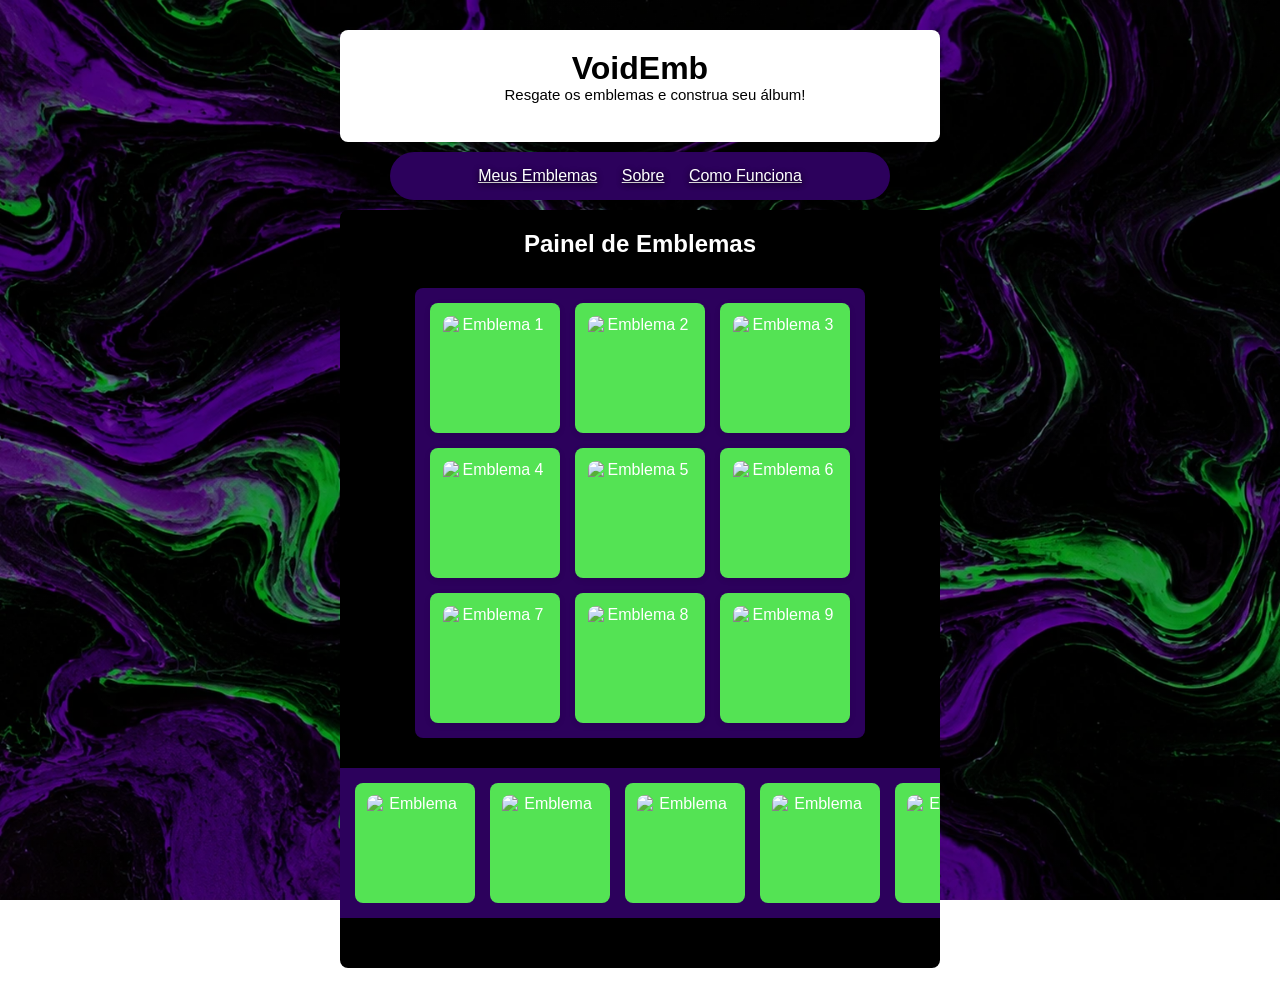
==== index.html @ 4203f264 "primeira versão do site" ====
<!DOCTYPE html>
<html lang="Pt-BR">
<head>
    <meta charset="UTF-8">
    <meta name="viewport" content="width=device-width, initial-scale=1.0">
    <link rel="stylesheet" href="style.css">
    <title>VoidEmb</title>
</head>
<body>
    <header>
        <h1>VoidEmb</h1>
        <p>Resgate os emblemas e construa seu álbum!</p>
    </header>
    <nav>
        <a href="meus-emblemas.html">Meus Emblemas</a>
        <a href="sobre.html">Sobre</a>
        <a href="como-funciona.html">Como Funciona</a>
    </nav>
    <main>
        <h2>Painel de Emblemas</h2>
        <section class="painel">
            <div class="emblema"><img src="https://picsum.photos/200?random=1" alt="Emblema 1"></div>
            <div class="emblema"><img src="https://picsum.photos/200?random=2" alt="Emblema 2"></div>
            <div class="emblema"><img src="https://picsum.photos/200?random=3" alt="Emblema 3"></div>
            <div class="emblema"><img src="https://picsum.photos/200?random=4" alt="Emblema 4"></div>
            <div class="emblema"><img src="https://picsum.photos/200?random=5" alt="Emblema 5"></div>
            <div class="emblema"><img src="https://picsum.photos/200?random=6" alt="Emblema 6"></div>
            <div class="emblema"><img src="https://picsum.photos/200?random=7" alt="Emblema 7"></div>
            <div class="emblema"><img src="https://picsum.photos/200?random=8" alt="Emblema 8"></div>
            <div class="emblema"><img src="https://picsum.photos/200?random=9" alt="Emblema 9"></div>
        </section>
        <section class="carrossel">
            <div class="fita">
                <div class="item"><img src="https://picsum.photos/200?random=10" alt="Emblema"></div>
                <div class="item"><img src="https://picsum.photos/200?random=11" alt="Emblema"></div>
                <div class="item"><img src="https://picsum.photos/200?random=12" alt="Emblema"></div>
                <div class="item"><img src="https://picsum.photos/200?random=13" alt="Emblema"></div>
                <div class="item"><img src="https://picsum.photos/200?random=14" alt="Emblema"></div>
                <div class="item"><img src="https://picsum.photos/200?random=10" alt="Emblema"></div>
                <div class="item"><img src="https://picsum.photos/200?random=11" alt="Emblema"></div>
                <div class="item"><img src="https://picsum.photos/200?random=12" alt="Emblema"></div>
                <div class="item"><img src="https://picsum.photos/200?random=13" alt="Emblema"></div>
                <div class="item"><img src="https://picsum.photos/200?random=14" alt="Emblema"></div>
            </div>
        </section>
    </main>
    
</body>
</html>
---- style.css ----
@charset "UTF-8";

* {
    margin: 0px;
    padding: 0px;
    box-sizing: border-box;
}

body {
  font-family: Arial, Arial, Helvetica, sans-serif;
  color: #ffffff;
  background-image: 
  linear-gradient(rgba(0, 0, 0, 0.4), rgba(0, 0, 0, 0.4)),
  url('imagens/bg.webp');
  background-size: cover;
  background-position: center;
  background-repeat: no-repeat;
  background-attachment: fixed;
  padding: 20px;
}

header {
    background-color: white;
    color: black;
    width: 600px;
    margin: 10px auto;
    text-align: center;
    border-radius: 8px;
    padding: 20px;
}

a { 
  color: #ffffff;
  text-decoration: underline;
  padding: 5px 10px;
}

nav {
  background-color: #2c015c;
  padding: 10px;
  text-align: center;
  margin: 30px auto 0;
  margin-top: 10px;
  width: 500px;
  border-radius: 50px;
}

nav a {
  display: inline-block;
  text-shadow: 0 2px 6px rgba(0, 0, 0, 1.1);
  transition: transform 0.2s ease, box-shadow 0.2s ease;
}

nav a:hover {
  transform: scale(1.1);
  text-shadow: 0 8px 8px rgba(0,0,0,2.2);
}

main {
    background-color: black;
    color: white;
    width: 600px;
    margin: 10px auto;
    text-align: center;
    border-radius: 8px;
    padding: 20px;
}



p {
  font-size: 15px;
  line-height: 1;
  margin-bottom: 20px;
  text-indent: 2em;
}


.painel {
  width: 450px;
  margin: 30px auto;
  padding: 15px;
  background-color: #2c015c;
  display: grid;
  grid-template-columns: repeat(3, 1fr);
  gap: 15px;
  border-radius: 8px;
}

.emblema {
  aspect-ratio: 1;
  background-color: #54e354;
  border-radius: 8px;
  transition: transform 0.2s, box-shadow 0.2s ease;
  box-shadow: 0 2px 6px rgba(0, 0, 0, 0.1);
  overflow: hidden;
  padding: 0;
  display: flex;
  justify-content: center;
  align-items: center;
}

.emblema img {
  width: 80%;
  height: 80%;
  object-fit: cover;
  display: block;
  border-radius: 8px;
}

.emblema:hover {
  transform: scale(1.1);
  cursor: pointer;
  box-shadow: 0 4px 12px rgba(0,0,0,0.2);
  border: 1px solid #5704b6;
}

.fita {
  display: flex;
  width: max-content;
  animation: passar 15s linear infinite reverse;
}

.carrossel {
  width: 600px;
  margin: 30px -20px;
  padding: 15px;
  overflow: hidden;
  background-color: #2c015c;
}

.item {
  width: 120px;
  aspect-ratio: 1;
  margin-right: 15px;
  flex-shrink: 0;
  background-color: #54e354;
  border-radius: 8px;
  display: flex;
  justify-content: center;
  align-items: center;
}

.item img {
  width: 80%;
  height: 80%;
  object-fit: cover;
  display: block;
  border-radius: 8px;
}

@keyframes passar {
  from { transform: translateX(0); }
  to   { transform: translateX(-50%); }
}

.carrossel:hover .fita {
  animation-play-state: paused;
}
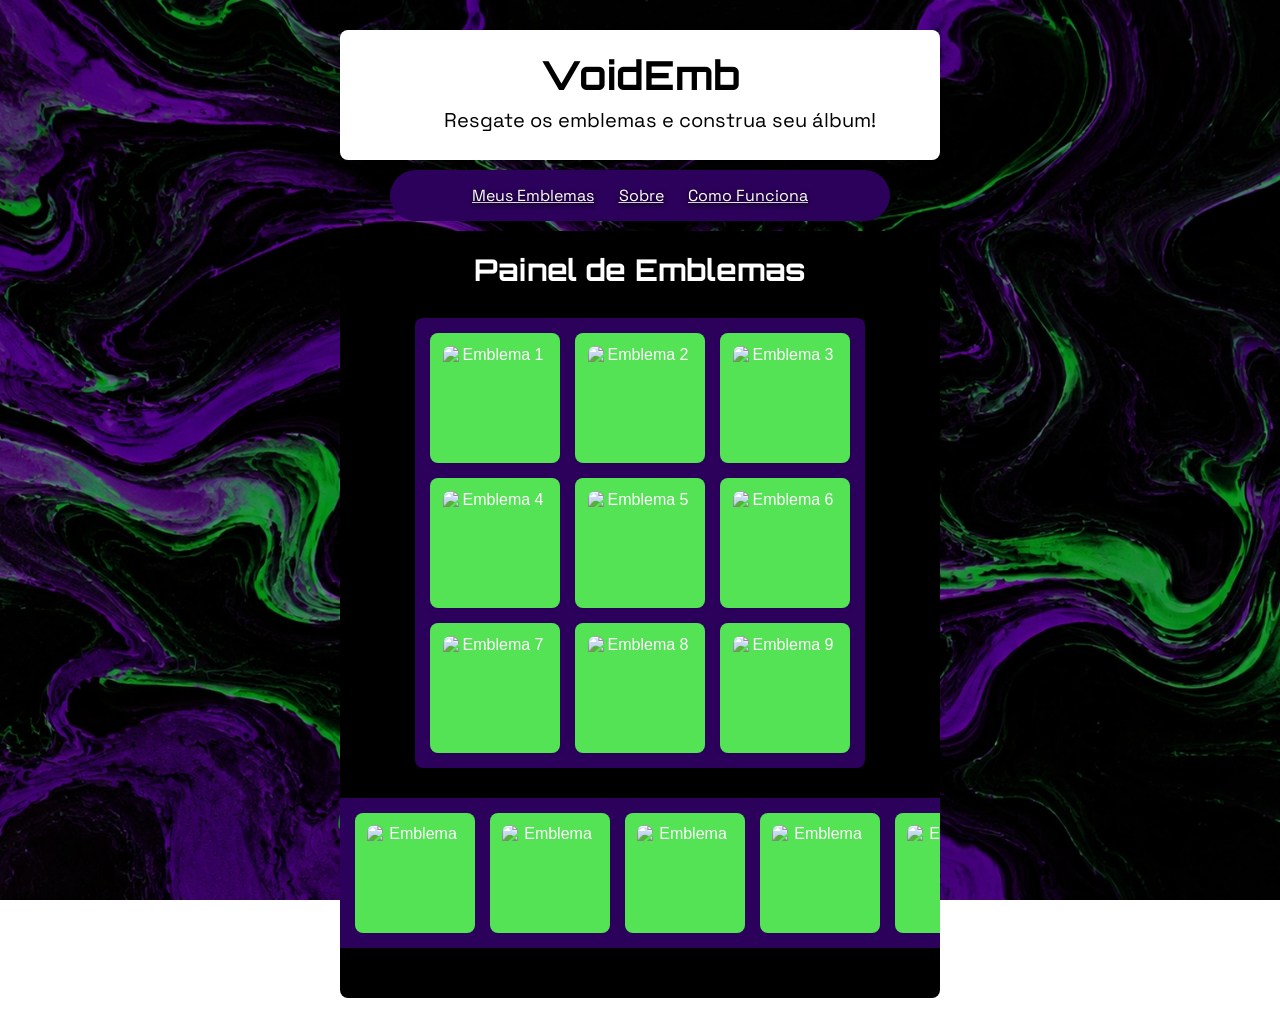
==== commit 21991119: "fonte favicon  e organizações" ====
--- a/index.html
+++ b/index.html
@@ -1,9 +1,10 @@
 <!DOCTYPE html>
-<html lang="Pt-BR">
+<html lang="pt-BR">
 <head>
     <meta charset="UTF-8">
     <meta name="viewport" content="width=device-width, initial-scale=1.0">
     <link rel="stylesheet" href="style.css">
+    <link rel="icon" type="image/x-icon" href="imagens/favicon.ico">
     <title>VoidEmb</title>
 </head>
 <body>
--- a/style.css
+++ b/style.css
@@ -1,4 +1,8 @@
 @charset "UTF-8";
+
+@import url('https://fonts.googleapis.com/css2?family=Space+Grotesk:wght@300..700&display=swap');
+
+@import url('https://fonts.googleapis.com/css2?family=Orbitron:wght@400..900&family=Space+Grotesk:wght@300..700&display=swap');
 
 * {
     margin: 0px;
@@ -29,10 +33,23 @@
     padding: 20px;
 }
 
+header h1 {
+  font-family: 'Orbitron', sans-serif;
+  font-size: 40px;
+  margin-bottom: 10px;
+}
+header p {
+  font-family: 'Space Grotesk', sans-serif;
+  font-size: 20px;
+  margin-bottom: 10px;
+  text-align: center;
+}
+
 a { 
   color: #ffffff;
   text-decoration: underline;
   padding: 5px 10px;
+  font-family: 'Space Grotesk', sans-serif;
 }
 
 nav {
@@ -66,13 +83,19 @@
     padding: 20px;
 }
 
-
+main h2 {
+  font-family: 'Orbitron', sans-serif;
+  font-size: 30px;
+  margin-bottom: 20px;
+}
 
 p {
   font-size: 15px;
   line-height: 1;
   margin-bottom: 20px;
   text-indent: 2em;
+  font-family: 'Space Grotesk', sans-serif;
+  text-align: justify;
 }
 
 
